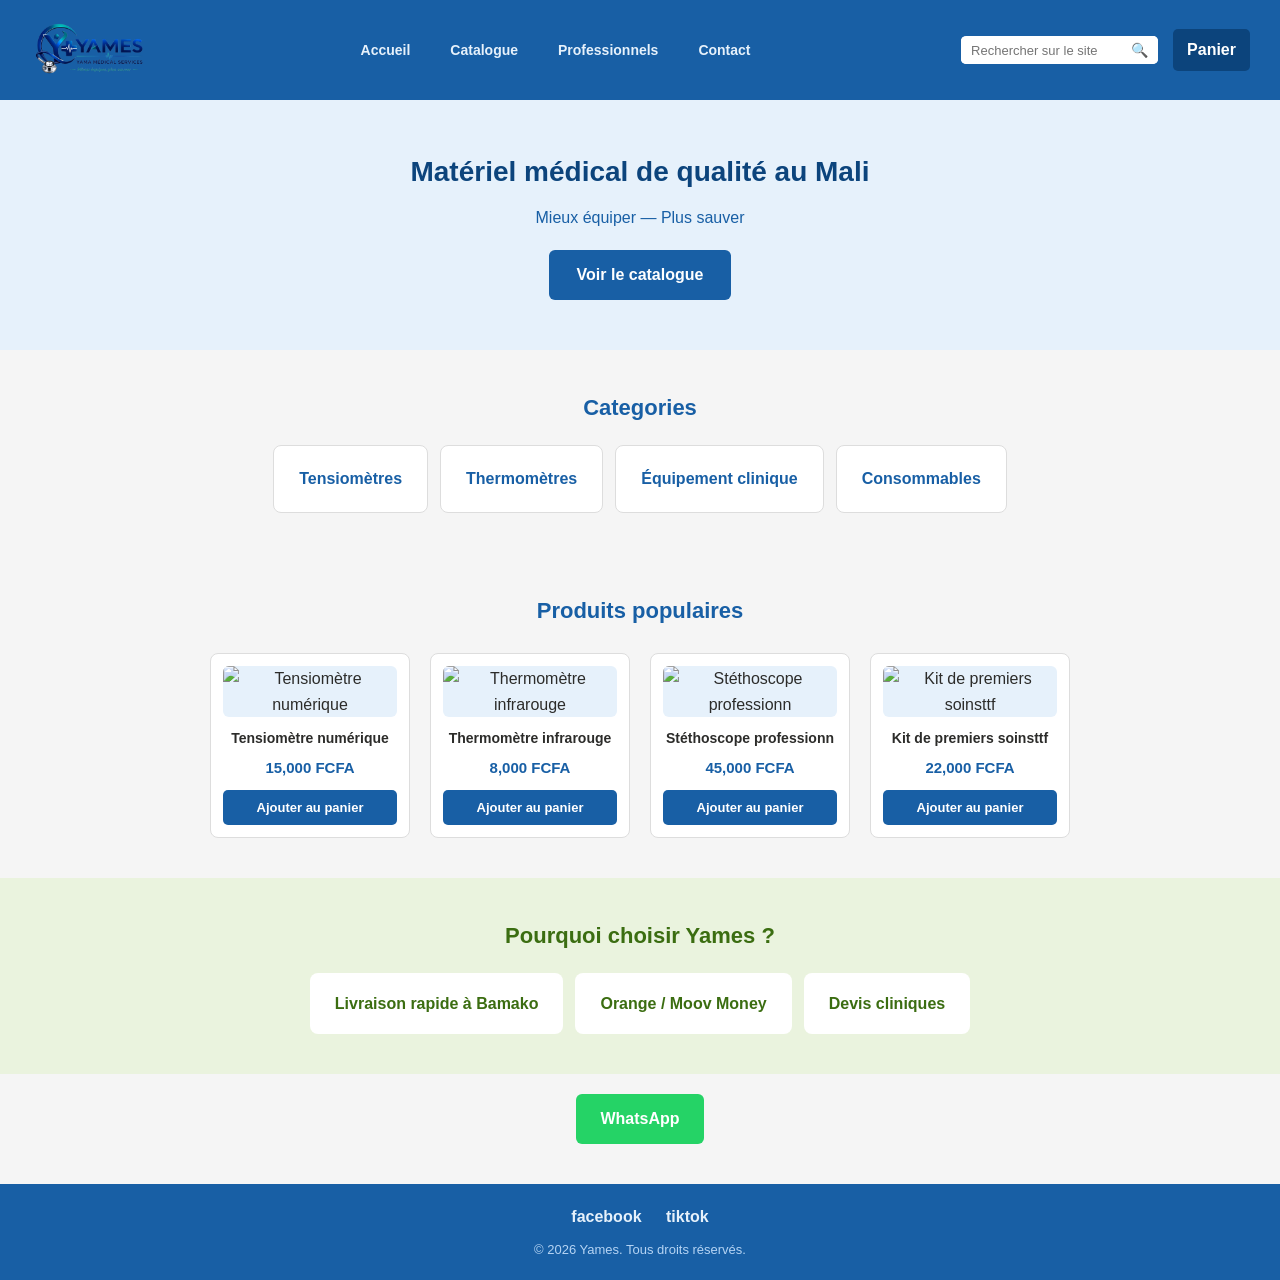
==== index.html @ 0a83c2dd "premiere commit" ====
<!DOCTYPE html>
<html lang="fr">

<head>
    <meta charset="UTF-8">
    <meta name="viewport" content="width=device-width, initial-scale=1.0">
    <link rel="stylesheet" href="yames.css">
    <script src="yames.js" defer></script>
    <title>yame</title>
</head>

<body>
    <nav>
        <div class="nav-left">
            <a href="index.html">
                <img src="logo yames.png" alt="logo de yames">
            </a>
        </div>
        <div class="nav-center">
            <a href="index.html">Accueil</a>
            <a href="catalogue.html">Catalogue</a>
            <a href="professionnels.html">Professionnels</a>
            <a href="contact.html">Contact</a>
        </div>
        <div class="nav-right">
            <form action="/recherche" method="GET">
                <label for="search-input">Rechercher</label>
                <input type="search" id="search-input" name="q" placeholder="Rechercher sur le site...">
                <button type="submit">🔍</button>
            </form>

            <a href="panier.html">Panier</a>
        </div>
    </nav>

    <main>

        <section class="hero">
            <header>
                <h1>Matériel médical de qualité au Mali</h1>
            </header>
            <p>Mieux équiper — Plus sauver</p>
            <div>
                <a href="catalogue.html">Voir le catalogue</a>
            </div>
        </section>

        <section class="categories">
            <h2>Categories</h2>

            <div class="category-list">
                <div class="category-item">Tensiomètres</div>
                <div class="category-item">Thermomètres</div>
                <div class="category-item">Équipement clinique</div>
                <div class="category-item">Consommables</div>
            </div>
        </section>

        <section class="featured-products">
            <h2>Produits populaires</h2>
            <div class="product-grid" id="product-container">

            </div>
        </section>

        <section class="why-us">
            <h2>Pourquoi choisir Yames ?</h2>
            <div class="why-list">
                <div class="why-item">Livraison rapide à Bamako</div>
                <div class="why-item">Orange / Moov Money</div>
                <div class="why-item">Devis cliniques</div>
            </div>
        </section>

        <section class="whatsapp-cta">
            <a href="" class="whatsapp-link">WhatsApp</a>
        </section>

    </main>

    <footer>
        <div class="footer-socials">
            <a href="">facebook</a>
            <a href="">tiktok</a>
        </div>
        <p>&copy; 2026 Yames. Tous droits réservés.</p>
    </footer>

</body>

</html>
---- yames.css ----
/* ===== RESET & BASE ===== */
* {
    margin: 0;
    padding: 0;
    box-sizing: border-box;
}

body {
    font-family: Arial, Helvetica, sans-serif;
    color: #2C2C2A;
    line-height: 1.6;
    background-color: #f5f5f5;
}

a {
    text-decoration: none;
    color: inherit;
}

ul,
li {
    list-style: none;
}

/* ===== PALETTE DE COULEURS (référence) =====
   Bleu principal      : #185FA5
   Bleu clair (fond)   : #E6F1FB
   Bleu foncé (texte)  : #0C447C
   Vert WhatsApp       : #25D366
   Vert clair (fond)   : #EAF3DE
   Vert texte          : #3B6D11
*/

/* ===== NAVIGATION ===== */
nav {
    display: flex;
    align-items: center;
    justify-content: space-between;
    background-color: #185FA5;
    padding: 10px 30px;
    flex-wrap: wrap;
    gap: 10px;
}

.nav-left img {
    height: 80px;
    display: block;
}

.nav-center {
    display: flex;
    gap: 20px;
    flex-wrap: wrap;
}

.nav-center a {
    color: #E6F1FB;
    font-size: 14px;
    font-weight: bold;
    padding: 6px 10px;
    border-radius: 5px;
    transition: background-color 0.2s;
}

.nav-center a:hover {
    background-color: #0C447C;
}

.nav-right {
    display: flex;
    align-items: center;
    gap: 15px;
}

.nav-right form {
    display: flex;
    align-items: center;
    background-color: #ffffff;
    border-radius: 5px;
    overflow: hidden;
}

.nav-right form label {
    display: none;
}

.nav-right input[type="search"] {
    border: none;
    padding: 6px 10px;
    font-size: 13px;
    outline: none;
    width: 160px;
}

.nav-right form button {
    border: none;
    background-color: #ffffff;
    padding: 6px 10px;
    cursor: pointer;
    font-size: 14px;
}

.nav-right>a {
    color: #ffffff;
    font-weight: bold;
    background-color: #0C447C;
    padding: 8px 14px;
    border-radius: 5px;
    transition: background-color 0.2s;
}

.nav-right>a:hover {
    background-color: #042C53;
}

/* ===== HERO ===== */
.hero {
    background-color: #E6F1FB;
    text-align: center;
    padding: 50px 20px;
}

.hero h1 {
    color: #0C447C;
    font-size: 28px;
    margin-bottom: 10px;
}

.hero p {
    color: #185FA5;
    font-size: 16px;
    margin-bottom: 20px;
}

.hero a {
    display: inline-block;
    background-color: #185FA5;
    color: #ffffff;
    padding: 12px 28px;
    border-radius: 6px;
    font-weight: bold;
    transition: background-color 0.2s;
}

.hero a:hover {
    background-color: #0C447C;
}

/* ===== CATEGORIES ===== */
.categories {
    padding: 40px 30px;
    text-align: center;
}

.categories h2 {
    color: #185FA5;
    margin-bottom: 20px;
    font-size: 22px;
}

.category-list {
    display: flex;
    flex-wrap: wrap;
    justify-content: center;
    gap: 12px;
}

.category-item {
    background-color: #ffffff;
    border: 1px solid #ddd;
    border-radius: 8px;
    padding: 20px 25px;
    font-weight: bold;
    color: #185FA5;
    min-width: 140px;
}

/* ===== PRODUITS POPULAIRES ===== */
.featured-products {
    padding: 40px 30px;
    text-align: center;
}

.featured-products h2 {
    color: #185FA5;
    margin-bottom: 25px;
    font-size: 22px;
}

.product-grid {
    display: flex;
    flex-wrap: wrap;
    justify-content: center;
    gap: 20px;
}

.product-card {
    background-color: #ffffff;
    border: 1px solid #ddd;
    border-radius: 8px;
    padding: 12px;
    width: 200px;
    text-align: center;
    transition: transform 0.15s, box-shadow 0.15s;
}

.product-card:hover {
    transform: translateY(-3px);
    box-shadow: 0 4px 10px rgba(0, 0, 0, 0.08);
}

.product-card img {
    width: 100%;
    height: 150px;
    object-fit: cover;
    border-radius: 6px;
    background-color: #E6F1FB;
}

.product-card h3 {
    font-size: 14px;
    margin: 10px 0 6px;
    color: #2C2C2A;
}

.product-card .price {
    color: #185FA5;
    font-weight: bold;
    font-size: 15px;
    margin-bottom: 10px;
}

.btn-add-cart {
    width: 100%;
    background-color: #185FA5;
    color: #ffffff;
    border: none;
    padding: 10px;
    border-radius: 5px;
    font-size: 13px;
    font-weight: bold;
    cursor: pointer;
    transition: background-color 0.2s;
}

.btn-add-cart:hover {
    background-color: #0C447C;
}

/* ===== POURQUOI CHOISIR YAMES ===== */
.why-us {
    background-color: #EAF3DE;
    padding: 40px 30px;
    text-align: center;
}

.why-us h2 {
    color: #3B6D11;
    margin-bottom: 20px;
    font-size: 22px;
}

.why-list {
    display: flex;
    flex-wrap: wrap;
    justify-content: center;
    gap: 12px;
}

.why-item {
    background-color: #ffffff;
    border-radius: 8px;
    padding: 18px 25px;
    color: #3B6D11;
    font-weight: bold;
    min-width: 160px;
}

/* ===== WHATSAPP ===== */
.whatsapp-cta {
    text-align: center;
    padding: 20px;
}

.whatsapp-link {
    display: inline-flex;
    align-items: center;
    gap: 8px;
    background-color: #25D366;
    color: #ffffff;
    padding: 12px 24px;
    border-radius: 6px;
    font-weight: bold;
}

/* ===== FOOTER ===== */
footer {
    background-color: #185FA5;
    color: #ffffff;
    text-align: center;
    padding: 20px;
    margin-top: 20px;
}

.footer-socials a {
    color: #E6F1FB;
    margin: 0 10px;
    font-weight: bold;
}

.footer-socials a:hover {
    text-decoration: underline;
}

footer p {
    margin-top: 10px;
    font-size: 13px;
    color: #B5D4F4;
}

/* ===== RESPONSIVE ===== */
@media (max-width: 768px) {
    nav {
        flex-direction: column;
        align-items: stretch;
    }

    .nav-center {
        justify-content: center;
    }

    .nav-right {
        justify-content: center;
        flex-wrap: wrap;
    }
}

/* Réinitialisation de base */
* {
    margin: 0;
    padding: 0;
    box-sizing: border-box;
}

/* Centrage parfait sur la page */
.bientot-container {
    display: flex;
    justify-content: center;
    align-items: center;
    height: 100vh;
    background-color: #f3f4f6;
    font-family: 'Segoe UI', Tahoma, Geneva, Verdana, sans-serif;
    color: #1f2937;
}

/* Boîte de contenu */
.bientot-content {
    text-align: center;
    background: white;
    padding: 50px 40px;
    border-radius: 12px;
    box-shadow: 0 10px 25px rgba(0, 0, 0, 0.1);
    max-width: 500px;
    width: 90%;
}

/* Titre */
.bientot-content h1 {
    font-size: 2.2rem;
    margin-bottom: 15px;
    color: #2563eb;
}

/* Texte descriptif */
.bientot-content p {
    font-size: 1.1rem;
    line-height: 1.6;
    color: #4b5563;
    margin-bottom: 30px;
    text-align: center;
    text-wrap: balance;
    font-family: "Manrope", sans-serif;


}

/* Animation de chargement */
.spinner {
    width: 40px;
    height: 40px;
    border: 4px solid #e5e7eb;
    border-top: 4px solid #2563eb;
    border-radius: 50%;
    margin: 0 auto;
    animation: spin 1s linear infinite;
}

@keyframes spin {
    0% {
        transform: rotate(0deg);
    }

    100% {
        transform: rotate(360deg);
    }
}

.contact-page {
    padding: 30px 20px;
    font-family: Arial, sans-serif;
    color: #2c2c2a;
}

.contact-header {
    text-align: center;
    margin-bottom: 25px;
}

.contact-header h1 {
    color: #185FA5;
    margin-bottom: 10px;
    font-size: 28px;
}

.contact-header p {
    color: #555;
    max-width: 700px;
    margin: 0 auto;
}

.contact-grid {
    display: grid;
    grid-template-columns: repeat(auto-fit, minmax(320px, 1fr));
    gap: 20px;
    margin-bottom: 20px;
}

.contact-card {
    background: #fff;
    border: 1px solid #ddd;
    border-radius: 12px;
    padding: 20px;
    box-shadow: 0 4px 10px rgba(0, 0, 0, 0.05);
}

.contact-card h2 {
    color: #185FA5;
    font-size: 20px;
    margin-bottom: 15px;
}

.info-list {
    list-style: none;
    padding: 0;
    margin: 0;
}

.info-list li {
    margin-bottom: 10px;
    color: #333;
}

.contact-form {
    display: flex;
    flex-direction: column;
    gap: 10px;
}

.contact-form label {
    font-weight: bold;
    color: #0C447C;
}

.contact-form input,
.contact-form textarea {
    width: 100%;
    border: 1px solid #cfd8e3;
    border-radius: 8px;
    padding: 10px;
    font-size: 14px;
}

.contact-form button {
    background: #185FA5;
    color: #fff;
    border: none;
    border-radius: 8px;
    padding: 12px;
    cursor: pointer;
    font-weight: bold;
}

.contact-form button:hover {
    background: #0C447C;
}
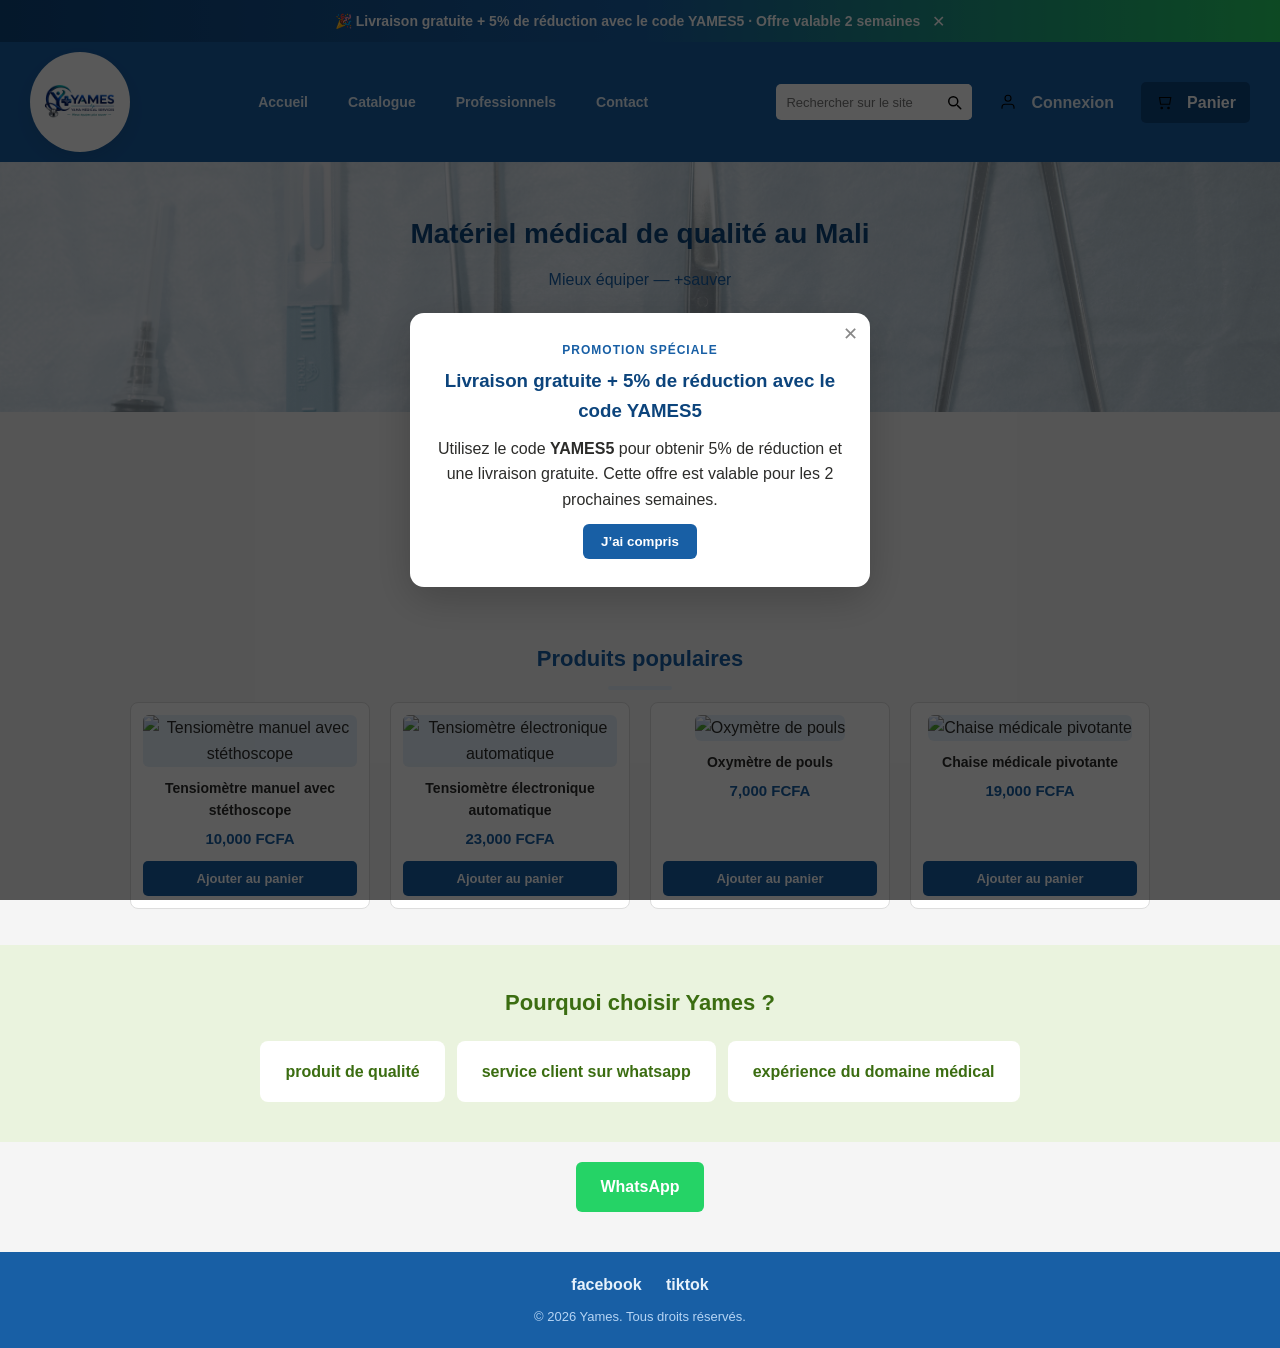
==== commit 1b3f6ff9: "Update site files" ====
--- a/index.html
+++ b/index.html
@@ -29,7 +29,9 @@
                 <button type="submit">🔍</button>
             </form>
 
-            <a href="panier.html">Panier</a>
+            <a href="connexion.html" class="nav-compte-link">Connexion</a>
+
+            <a href="panier.html">Panier <span id="cart-count">0</span></a>
         </div>
     </nav>
 
@@ -39,7 +41,7 @@
             <header>
                 <h1>Matériel médical de qualité au Mali</h1>
             </header>
-            <p>Mieux équiper — Plus sauver</p>
+            <p>Mieux équiper — +sauver</p>
             <div>
                 <a href="catalogue.html">Voir le catalogue</a>
             </div>
@@ -49,9 +51,7 @@
             <h2>Categories</h2>
 
             <div class="category-list">
-                <div class="category-item">Tensiomètres</div>
-                <div class="category-item">Thermomètres</div>
-                <div class="category-item">Équipement clinique</div>
+                <div class="category-item">Équipement medical</div>
                 <div class="category-item">Consommables</div>
             </div>
         </section>
@@ -66,22 +66,23 @@
         <section class="why-us">
             <h2>Pourquoi choisir Yames ?</h2>
             <div class="why-list">
-                <div class="why-item">Livraison rapide à Bamako</div>
-                <div class="why-item">Orange / Moov Money</div>
-                <div class="why-item">Devis cliniques</div>
+                <div class="why-item">produit de qualité</div>
+                <div class="why-item">service client sur whatsapp</div>
+                <div class="why-item">expérience du domaine médical </div>
             </div>
         </section>
 
         <section class="whatsapp-cta">
-            <a href="" class="whatsapp-link">WhatsApp</a>
+            <a href="https://web.whatsapp.com/" class="whatsapp-link" target="_blank"
+                rel="noopener noreferrer">WhatsApp</a>
         </section>
 
     </main>
 
     <footer>
         <div class="footer-socials">
-            <a href="">facebook</a>
-            <a href="">tiktok</a>
+            <a href="https://www.facebook.com/" target="_blank" rel="noopener noreferrer">facebook</a>
+            <a href="https://www.tiktok.com/fr/" target="_blank" rel="noopener noreferrer">tiktok</a>
         </div>
         <p>&copy; 2026 Yames. Tous droits réservés.</p>
     </footer>
--- a/yames.css
+++ b/yames.css
@@ -10,6 +10,93 @@
     color: #2C2C2A;
     line-height: 1.6;
     background-color: #f5f5f5;
+    display: flex;
+    flex-direction: column;
+    min-height: 100vh;
+    padding-top: 0;
+}
+
+#promo-banner {
+    position: sticky;
+    top: 0;
+    z-index: 999;
+    display: flex;
+    align-items: center;
+    justify-content: center;
+    gap: 12px;
+    background: linear-gradient(90deg, #0C447C, #185FA5, #25D366);
+    color: #fff;
+    padding: 10px 16px;
+    text-align: center;
+    font-size: 14px;
+    font-weight: 700;
+}
+
+#promo-banner button {
+    background: transparent;
+    border: none;
+    color: #fff;
+    cursor: pointer;
+    font-size: 16px;
+}
+
+.promo-popup-overlay {
+    position: fixed;
+    inset: 0;
+    background: rgba(0, 0, 0, 0.65);
+    display: flex;
+    align-items: center;
+    justify-content: center;
+    z-index: 1000;
+}
+
+.promo-popup {
+    position: relative;
+    width: min(460px, 92vw);
+    background: #fff;
+    border-radius: 14px;
+    padding: 28px 22px;
+    text-align: center;
+    box-shadow: 0 12px 40px rgba(0, 0, 0, 0.2);
+}
+
+.promo-popup-close {
+    position: absolute;
+    top: 10px;
+    right: 12px;
+    background: none;
+    border: none;
+    font-size: 18px;
+    cursor: pointer;
+    color: #888;
+}
+
+.promo-popup-label {
+    color: #185FA5;
+    font-size: 12px;
+    text-transform: uppercase;
+    letter-spacing: 1px;
+    font-weight: 700;
+}
+
+.promo-popup h3 {
+    color: #0C447C;
+    margin: 6px 0 10px;
+}
+
+.promo-popup-btn {
+    background: #185FA5;
+    color: #fff;
+    border: none;
+    padding: 10px 18px;
+    border-radius: 6px;
+    font-weight: 700;
+    cursor: pointer;
+    margin-top: 12px;
+}
+
+main {
+    flex: 1 0 auto;
 }
 
 a {
@@ -43,8 +130,15 @@
 }
 
 .nav-left img {
-    height: 80px;
+    width: 100px;
+    height: 100px;
     display: block;
+    background-color: #ffffff;
+    padding: 10px;
+    border-radius: 50%;
+    box-shadow: 0 8px 20px rgba(8, 30, 60, 0.12);
+    border: 1px solid rgba(255, 255, 255, 0.6);
+    object-fit: contain;
 }
 
 .nav-center {
@@ -95,9 +189,18 @@
 .nav-right form button {
     border: none;
     background-color: #ffffff;
-    padding: 6px 10px;
-    cursor: pointer;
-    font-size: 14px;
+    padding: 0;
+    cursor: pointer;
+    width: 36px;
+    height: 36px;
+    font-size: 0;
+    display: inline-flex;
+    align-items: center;
+    justify-content: center;
+    background-image: url("data:image/svg+xml;utf8,<svg xmlns='http://www.w3.org/2000/svg' viewBox='0 0 24 24' fill='none' stroke='currentColor' stroke-width='2' stroke-linecap='round' stroke-linejoin='round'><circle cx='11' cy='11' r='6'></circle><line x1='21' y1='21' x2='16.65' y2='16.65'></line></svg>");
+    background-repeat: no-repeat;
+    background-position: center;
+    background-size: 18px 18px;
 }
 
 .nav-right>a {
@@ -113,9 +216,51 @@
     background-color: #042C53;
 }
 
+/* Icon SVG (monochrome) for panier & connexion links */
+.nav-right a[href="panier.html"]::before,
+.nav-right a[href="connexion.html"]::before {
+    content: "";
+    display: inline-block;
+    width: 18px;
+    height: 18px;
+    margin-right: 8px;
+    vertical-align: middle;
+    background-size: contain;
+    background-repeat: no-repeat;
+    background-position: center;
+    color: #ffffff;
+    /* SVG uses currentColor for stroke */
+}
+
+.nav-right a[href="panier.html"]::before {
+    background-image: url("data:image/svg+xml;utf8,<svg xmlns='http://www.w3.org/2000/svg' viewBox='0 0 24 24' fill='none' stroke='currentColor' stroke-width='1.5'><path d='M6 6h15l-1.5 9h-12z'/><circle cx='9' cy='20' r='1'/><circle cx='18' cy='20' r='1'/></svg>");
+}
+
+.nav-right a[href="connexion.html"]::before {
+    background-image: url("data:image/svg+xml;utf8,<svg xmlns='http://www.w3.org/2000/svg' viewBox='0 0 24 24' fill='none' stroke='currentColor' stroke-width='1.5'><path d='M20 21v-2a4 4 0 0 0-4-4H8a4 4 0 0 0-4 4v2'/><circle cx='12' cy='7' r='4'/></svg>");
+}
+
+.nav-right a[href="panier.html"],
+.nav-right a[href="connexion.html"] {
+    display: inline-flex;
+    align-items: center;
+    gap: 6px;
+}
+
+/* small polish: ensure cart count remains readable */
+#cart-count {
+    background: rgba(255, 255, 255, 0.12);
+    padding: 2px 6px;
+    border-radius: 12px;
+    margin-left: 6px;
+    font-weight: 700;
+}
+
 /* ===== HERO ===== */
 .hero {
-    background-color: #E6F1FB;
+    background:
+        linear-gradient(rgba(230, 241, 251, 0.50), rgba(230, 241, 251, 0.55)),
+        url("pexels-pavel-danilyuk-7108110.jpg") center/cover no-repeat;
     text-align: center;
     padding: 50px 20px;
 }
@@ -153,44 +298,66 @@
 }
 
 .categories h2 {
-    color: #185FA5;
-    margin-bottom: 20px;
     font-size: 22px;
+    color: #185FA5;
+    font-weight: 700;
+    margin-bottom: 12px;
+}
+
+.categories h2,
+.featured-products h2 {
+    text-align: center;
+}
+
+.categories h2::after,
+.featured-products h2::after {
+    content: "";
+    display: block;
+    width: 64px;
+    height: 4px;
+    background: #E6F1FB;
+    margin: 10px auto 0;
+    border-radius: 4px;
 }
 
 .category-list {
+    display: flex;
+    gap: 12px;
+    justify-content: center;
+    flex-wrap: wrap;
+    margin-top: 16px;
+}
+
+.category-item {
+    background-color: #ffffff;
+    border: 1px solid #e6edf6;
+    padding: 10px 16px;
+    border-radius: 10px;
+    box-shadow: 0 6px 18px rgba(8, 30, 60, 0.04);
+    color: #185FA5;
+    font-weight: 600;
+    cursor: pointer;
+    transition: transform 180ms cubic-bezier(.2, .9, .2, 1), box-shadow 180ms cubic-bezier(.2, .9, .2, 1);
+}
+
+.category-item:hover {
+    transform: translateY(-3px);
+    box-shadow: 0 10px 20px rgba(8, 30, 60, 0.06);
+}
+
+/* Heading for featured products on homepage */
+.featured-products h2 {
+    font-size: 22px;
+    color: #185FA5;
+    font-weight: 700;
+    margin-bottom: 12px;
+}
+
+.product-grid {
     display: flex;
     flex-wrap: wrap;
     justify-content: center;
-    gap: 12px;
-}
-
-.category-item {
-    background-color: #ffffff;
-    border: 1px solid #ddd;
-    border-radius: 8px;
-    padding: 20px 25px;
-    font-weight: bold;
-    color: #185FA5;
-    min-width: 140px;
-}
-
-/* ===== PRODUITS POPULAIRES ===== */
-.featured-products {
-    padding: 40px 30px;
-    text-align: center;
-}
-
-.featured-products h2 {
-    color: #185FA5;
-    margin-bottom: 25px;
-    font-size: 22px;
-}
-
-.product-grid {
-    display: flex;
-    flex-wrap: wrap;
-    justify-content: center;
+    align-items: stretch;
     gap: 20px;
 }
 
@@ -201,12 +368,14 @@
     padding: 12px;
     width: 200px;
     text-align: center;
-    transition: transform 0.15s, box-shadow 0.15s;
+    transition: transform 200ms cubic-bezier(.2, .9, .2, 1), box-shadow 200ms cubic-bezier(.2, .9, .2, 1);
+    display: flex;
+    flex-direction: column;
 }
 
 .product-card:hover {
-    transform: translateY(-3px);
-    box-shadow: 0 4px 10px rgba(0, 0, 0, 0.08);
+    transform: translateY(-2px);
+    box-shadow: 0 6px 18px rgba(0, 0, 0, 0.06);
 }
 
 .product-card img {
@@ -221,6 +390,10 @@
     font-size: 14px;
     margin: 10px 0 6px;
     color: #2C2C2A;
+    flex-grow: 1;
+    display: flex;
+    align-items: center;
+    justify-content: center;
 }
 
 .product-card .price {
@@ -240,11 +413,12 @@
     font-size: 13px;
     font-weight: bold;
     cursor: pointer;
-    transition: background-color 0.2s;
+    transition: background-color 180ms ease, transform 160ms ease;
 }
 
 .btn-add-cart:hover {
     background-color: #0C447C;
+    transform: translateY(-2px);
 }
 
 /* ===== POURQUOI CHOISIR YAMES ===== */
@@ -293,6 +467,22 @@
     font-weight: bold;
 }
 
+.whatsapp-link:hover {
+    transform: translateY(-2px);
+    box-shadow: 0 8px 20px rgba(37, 211, 102, 0.12);
+    background-color: #1fbf4a;
+}
+
+.whatsapp-link:active {
+    transform: translateY(-1px) scale(0.995);
+}
+
+.whatsapp-link .wh-icon {
+    display: inline-block;
+    width: 20px;
+    height: 20px;
+}
+
 /* ===== FOOTER ===== */
 footer {
     background-color: #185FA5;
@@ -333,7 +523,404 @@
         justify-content: center;
         flex-wrap: wrap;
     }
-}
+
+    .catalogue-layout {
+        flex-direction: column;
+    }
+
+    .filters {
+        width: 100%;
+        position: static;
+        top: auto;
+    }
+}
+
+/* Respect user's reduced motion preference */
+@media (prefers-reduced-motion: reduce) {
+    * {
+        transition: none !important;
+        animation: none !important;
+    }
+}
+
+/* ===== PAGE CATALOGUE ===== */
+.catalogue-page {
+    padding: 30px;
+    /* leave space at bottom so sticky sidebar doesn't overlap the footer */
+    padding-bottom: 160px;
+}
+
+.catalogue-page h1 {
+    color: #185FA5;
+    margin-bottom: 20px;
+    text-align: center;
+    font-size: 24px;
+}
+
+.catalogue-layout {
+    display: grid;
+    /* larger sidebar to match product area and give room for filters */
+    grid-template-columns: 360px 1fr;
+    gap: 32px;
+    align-items: start;
+}
+
+.catalogue-layout .product-grid {
+    display: grid;
+    /* colonnes fixes pour éviter que le produit unique s'étire */
+    grid-template-columns: repeat(auto-fill, 240px);
+    gap: 25px;
+    width: 100%;
+    justify-content: center;
+    /* centre la grille lorsque moins de colonnes */
+    justify-items: center;
+    /* centre le contenu des cellules */
+    align-items: stretch;
+    padding-inline: 12px;
+    /* espace entre la grille et le bord de la colonne */
+    box-sizing: border-box;
+}
+
+.catalogue-layout .product-card {
+    background-color: #ffffff;
+    border: 1px solid #ddd;
+    border-radius: 8px;
+    padding: 16px;
+    width: 240px;
+    /* largeur fixe */
+    max-width: 240px;
+    box-sizing: border-box;
+    text-align: center;
+    transition: transform 0.15s, box-shadow 0.15s;
+    display: flex;
+    flex-direction: column;
+}
+
+.catalogue-layout .product-card img {
+    width: 100%;
+    height: 220px;
+    object-fit: cover;
+    border-radius: 6px;
+    background-color: #E6F1FB;
+}
+
+.catalogue-layout .product-card h3 {
+    font-size: 16px;
+    margin: 12px 0 8px;
+    color: #2C2C2A;
+    flex-grow: 1;
+    display: flex;
+    align-items: center;
+    justify-content: center;
+}
+
+.catalogue-layout .product-card .price {
+    color: #185FA5;
+    font-weight: bold;
+    font-size: 16px;
+    margin-bottom: 12px;
+}
+
+.catalogue-layout .product-card:hover {
+    transform: translateY(-3px);
+    box-shadow: 0 4px 10px rgba(0, 0, 0, 0.08);
+}
+
+.catalogue-layout .btn-add-cart {
+    width: 100%;
+    background-color: #185FA5;
+    color: #ffffff;
+    border: none;
+    padding: 10px;
+    border-radius: 5px;
+    font-size: 13px;
+    font-weight: bold;
+    cursor: pointer;
+    transition: background-color 0.2s;
+    margin-top: auto;
+}
+
+.catalogue-layout .btn-add-cart:hover {
+    background-color: #0C447C;
+}
+
+.catalogue-layout .pagination {
+    grid-column: 2;
+    justify-self: center;
+    margin-top: 25px;
+}
+
+/* --- Sidebar filtres --- */
+.filters {
+    background-color: #ffffff;
+    border: 1px solid #ddd;
+    border-radius: 8px;
+    padding: 22px;
+    width: 360px;
+    flex-shrink: 0;
+    /* keep filters visible while scrolling */
+    position: sticky;
+    top: 96px;
+    align-self: start;
+    transition: box-shadow 200ms cubic-bezier(.2, .9, .2, 1), transform 200ms cubic-bezier(.2, .9, .2, 1);
+    /* small gap from page bottom/footer when scrolled to end */
+    margin-bottom: 24px;
+}
+
+.filters h2 {
+    color: #185FA5;
+    font-size: 18px;
+    margin-bottom: 15px;
+}
+
+.filter-group {
+    margin-bottom: 20px;
+}
+
+.filter-group h3 {
+    font-size: 14px;
+    color: #0C447C;
+    margin-bottom: 8px;
+}
+
+.filter-group label {
+    display: block;
+    font-size: 13px;
+    margin-bottom: 6px;
+    cursor: pointer;
+}
+
+.filter-boxes {
+    display: flex;
+    flex-wrap: wrap;
+    gap: 8px;
+}
+
+.filter-box {
+    display: inline-flex;
+    align-items: center;
+    justify-content: center;
+    min-width: 120px;
+    padding: 10px 12px;
+    border: 1px solid #c7d9b7;
+    border-radius: 8px;
+    background: #f7fbf1;
+    color: #3B6D11;
+    cursor: pointer;
+    transition: all 0.2s ease;
+}
+
+.filter-box input {
+    display: none;
+}
+
+.filter-box:has(input:checked) {
+    background: #d9ecbf;
+    border-color: #6ea53a;
+}
+
+.filter-product-boxes {
+    display: flex;
+    gap: 8px;
+}
+
+.filter-box-btn {
+    border: 1px solid #c7d9b7;
+    background: #f7fbf1;
+    color: #3B6D11;
+    padding: 10px 12px;
+    border-radius: 8px;
+    cursor: pointer;
+    transition: all 0.2s ease;
+}
+
+.filter-box-btn.active {
+    background: #d9ecbf;
+    border-color: #6ea53a;
+}
+
+.filter-group input[type="number"] {
+    width: 70px;
+    padding: 4px 6px;
+    border: 1px solid #ccc;
+    border-radius: 4px;
+    font-size: 13px;
+    -moz-appearance: textfield;
+}
+
+.filter-group input[type="number"]::-webkit-outer-spin-button,
+.filter-group input[type="number"]::-webkit-inner-spin-button {
+    -webkit-appearance: none;
+    margin: 0;
+}
+
+.filter-group select {
+    width: 100%;
+    padding: 6px;
+    border: 1px solid #ccc;
+    border-radius: 4px;
+    font-size: 13px;
+}
+
+.btn-reset {
+    width: 100%;
+    background-color: #EAF3DE;
+    color: #3B6D11;
+    border: 1px solid #3B6D11;
+    padding: 8px;
+    border-radius: 5px;
+    font-weight: bold;
+    cursor: pointer;
+    transition: background-color 0.2s;
+}
+
+.btn-reset:hover {
+    background-color: #3B6D11;
+    color: #ffffff;
+}
+
+/* --- Grille produits dans le catalogue (définie plus haut) --- */
+
+.catalogue-layout .product-card {
+    background-color: #ffffff;
+    border: 1px solid #ddd;
+    border-radius: 8px;
+    padding: 16px;
+    width: 240px;
+    /* largeur fixe */
+    max-width: 240px;
+    box-sizing: border-box;
+    text-align: center;
+    transition: transform 0.15s, box-shadow 0.15s;
+    display: flex;
+    flex-direction: column;
+}
+
+.catalogue-layout .product-card .price {
+    color: #185FA5;
+    font-weight: bold;
+    font-size: 16px;
+    margin-bottom: 12px;
+}
+
+/* Pagination fix: always under the catalogue grid */
+.catalogue-layout .pagination {
+    grid-column: 2;
+    justify-self: center;
+    margin-top: 25px;
+}
+
+/* removed duplicate override that forced stretching */
+
+.catalogue-layout .product-card:hover {
+    transform: translateY(-3px);
+    box-shadow: 0 4px 10px rgba(0, 0, 0, 0.08);
+}
+
+.catalogue-layout .btn-add-cart {
+    width: 100%;
+    background-color: #185FA5;
+    color: #ffffff;
+    border: none;
+    padding: 10px;
+    border-radius: 5px;
+    font-size: 13px;
+    font-weight: bold;
+    cursor: pointer;
+    transition: background-color 0.2s;
+    margin-top: auto;
+}
+
+.catalogue-layout .btn-add-cart:hover {
+    background-color: #0C447C;
+}
+
+/* --- Grille produits sur l'accueil --- */
+.featured-products .product-grid {
+    display: flex;
+    flex-wrap: wrap;
+    justify-content: center;
+    align-items: stretch;
+    gap: 20px;
+}
+
+.featured-products {
+    padding: 36px 28px;
+}
+
+.featured-products p {
+    max-width: 920px;
+    margin: 0 auto 18px;
+    color: #4b5563;
+    font-size: 15px;
+    line-height: 1.6;
+    text-align: center;
+}
+
+.featured-products .product-card {
+    background-color: #ffffff;
+    border: 1px solid #ddd;
+    border-radius: 8px;
+    padding: 12px;
+    width: 240px;
+    text-align: center;
+    transition: transform 0.15s, box-shadow 0.15s;
+    display: flex;
+    flex-direction: column;
+}
+
+.featured-products .product-card img {
+    width: 100%;
+    height: 150px;
+    object-fit: cover;
+    border-radius: 6px;
+    background-color: #E6F1FB;
+}
+
+.featured-products .product-card h3 {
+    font-size: 14px;
+    margin: 10px 0 6px;
+    color: #2C2C2A;
+    flex-grow: 1;
+    display: flex;
+    align-items: center;
+    justify-content: center;
+}
+
+.featured-products .product-card .price {
+    color: #185FA5;
+    font-weight: bold;
+    font-size: 15px;
+    margin-bottom: 10px;
+}
+
+.featured-products .btn-add-cart {
+    width: 100%;
+    background-color: #185FA5;
+    color: #ffffff;
+    border: none;
+    padding: 10px;
+    border-radius: 5px;
+    font-size: 13px;
+    font-weight: bold;
+    cursor: pointer;
+    transition: background-color 0.2s;
+    margin-top: auto;
+}
+
+.featured-products .btn-add-cart:hover {
+    background-color: #0C447C;
+}
+
+.no-result {
+    text-align: center;
+    color: #888;
+    font-size: 15px;
+    width: 100%;
+    padding: 40px 0;
+}
+
+/* Le style générique des blocs produit est défini dans .featured-products et .catalogue-layout */
 
 /* Réinitialisation de base */
 * {
@@ -342,12 +929,180 @@
     box-sizing: border-box;
 }
 
+/* ===== IMPROVEMENTS: Responsive across pages ===== */
+/* Header / nav tweaks */
+@media (max-width: 992px) {
+    nav {
+        padding: 8px 12px;
+    }
+
+    .nav-center {
+        gap: 8px;
+    }
+
+    .nav-right {
+        gap: 8px;
+    }
+
+    .nav-center a,
+    .nav-right a {
+        padding: 6px 8px;
+    }
+}
+
+/* Catalogue and product grids */
+@media (max-width: 1200px) {
+    .catalogue-layout {
+        grid-template-columns: 220px 1fr;
+    }
+
+    .catalogue-layout .product-grid {
+        grid-template-columns: repeat(auto-fill, minmax(200px, 1fr));
+    }
+}
+
+@media (max-width: 992px) {
+
+    /* stack filters on top on medium screens */
+    .catalogue-layout {
+        grid-template-columns: 1fr;
+    }
+
+    .filters {
+        width: 100%;
+        order: -1;
+    }
+
+    .catalogue-layout .product-grid {
+        grid-template-columns: repeat(auto-fill, minmax(200px, 1fr));
+        padding-inline: 8px;
+    }
+
+    .catalogue-layout .pagination {
+        grid-column: 1;
+    }
+}
+
+@media (max-width: 768px) {
+    .featured-products .product-card {
+        width: 48%;
+    }
+
+    .featured-products .product-card img {
+        height: 140px;
+    }
+
+    .catalogue-layout .product-card img {
+        height: 180px;
+    }
+
+    .filters {
+        padding: 16px;
+    }
+}
+
+@media (max-width: 480px) {
+    .featured-products .product-card {
+        width: 100%;
+    }
+
+    .catalogue-layout .product-grid {
+        grid-template-columns: 1fr;
+        gap: 18px;
+        padding-inline: 10px;
+    }
+
+    .catalogue-layout .product-card {
+        width: 100%;
+        max-width: 100%;
+    }
+
+    .catalogue-layout .product-card img {
+        height: 160px;
+    }
+
+    form input[type="search"],
+    form input[type="text"],
+    form input[type="number"],
+    select {
+        width: 100%;
+    }
+
+    nav {
+        gap: 8px;
+    }
+
+    /* panier mobile: empêche l'étirement et remet prix à droite */
+    .panier-item {
+        flex-direction: column;
+        align-items: flex-start;
+    }
+
+    .panier-qty {
+        order: 2;
+        margin-top: 8px;
+    }
+
+    .panier-item-total {
+        order: 3;
+        align-self: flex-end;
+        margin-top: 8px;
+        min-width: auto;
+        text-align: right;
+    }
+
+    .btn-remove {
+        order: 4;
+        align-self: flex-end;
+        margin-top: 6px;
+    }
+
+    /* Professionnels: réduction padding pour éviter superposition */
+    .bientot-container {
+        padding: 30px 12px;
+    }
+
+    .bientot-content {
+        padding: 18px 14px;
+    }
+
+    /* Nav adjustments small screens */
+    .nav-left img {
+        width: 64px;
+        height: 64px;
+        padding: 8px;
+    }
+
+    .nav-center a {
+        padding: 6px 6px;
+        font-size: 13px;
+    }
+
+    .nav-right input[type="search"] {
+        width: 100px;
+    }
+}
+
+/* Small polish: ensure images scale and don't overflow */
+img {
+    max-width: 100%;
+    height: auto;
+}
+
+/* Make sure product links and buttons are tappable */
+.product-link,
+.btn-add-cart {
+    -webkit-tap-highlight-color: rgba(0, 0, 0, 0.05);
+}
+
+/* End responsive improvements */
+
 /* Centrage parfait sur la page */
 .bientot-container {
     display: flex;
     justify-content: center;
     align-items: center;
-    height: 100vh;
+    padding: 60px 20px;
     background-color: #f3f4f6;
     font-family: 'Segoe UI', Tahoma, Geneva, Verdana, sans-serif;
     color: #1f2937;
@@ -357,11 +1112,11 @@
 .bientot-content {
     text-align: center;
     background: white;
-    padding: 50px 40px;
+    padding: 60px 28px;
     border-radius: 12px;
     box-shadow: 0 10px 25px rgba(0, 0, 0, 0.1);
-    max-width: 500px;
-    width: 90%;
+    max-width: 600px;
+    width: 100%;
 }
 
 /* Titre */
@@ -492,4 +1247,893 @@
 
 .contact-form button:hover {
     background: #0C447C;
+}
+
+/* ===== PAGE PANIER ===== */
+.panier-page {
+    padding: 30px;
+    max-width: 800px;
+    margin: 0 auto;
+}
+
+.panier-page h1 {
+    color: #185FA5;
+    margin-bottom: 20px;
+    text-align: center;
+    font-size: 24px;
+}
+
+#panier-container {
+    display: flex;
+    flex-direction: column;
+    gap: 12px;
+    margin-bottom: 20px;
+}
+
+.panier-item {
+    display: flex;
+    align-items: center;
+    gap: 15px;
+    background-color: #ffffff;
+    border: 1px solid #ddd;
+    border-radius: 8px;
+    padding: 12px;
+}
+
+.panier-item img {
+    width: 70px;
+    height: 70px;
+    object-fit: cover;
+    border-radius: 6px;
+    background-color: #E6F1FB;
+    flex-shrink: 0;
+}
+
+.panier-item-info {
+    flex: 1;
+}
+
+.panier-item-info h3 {
+    font-size: 15px;
+    margin-bottom: 4px;
+    color: #2C2C2A;
+}
+
+.panier-item-info .price-unit {
+    font-size: 13px;
+    color: #888;
+}
+
+.panier-qty {
+    display: flex;
+    align-items: center;
+    gap: 8px;
+}
+
+.panier-qty button {
+    background-color: #E6F1FB;
+    color: #185FA5;
+    border: none;
+    width: 28px;
+    height: 28px;
+    border-radius: 5px;
+    font-size: 16px;
+    font-weight: bold;
+    cursor: pointer;
+}
+
+.panier-qty button:hover {
+    background-color: #185FA5;
+    color: #ffffff;
+}
+
+.panier-qty span {
+    min-width: 24px;
+    text-align: center;
+    font-weight: bold;
+}
+
+.panier-item-total {
+    font-weight: bold;
+    color: #185FA5;
+    min-width: 90px;
+    text-align: right;
+}
+
+.btn-remove {
+    background: none;
+    border: none;
+    color: #c0392b;
+    font-size: 18px;
+    cursor: pointer;
+    padding: 0 5px;
+}
+
+.btn-remove:hover {
+    color: #922b21;
+}
+
+.panier-total {
+    display: flex;
+    justify-content: space-between;
+    align-items: center;
+    background-color: #E6F1FB;
+    padding: 15px 20px;
+    border-radius: 8px;
+    margin-bottom: 16px;
+}
+
+.total-label {
+    font-size: 16px;
+    font-weight: bold;
+    color: #0C447C;
+}
+
+.total-amount {
+    font-size: 20px;
+    font-weight: bold;
+    color: #185FA5;
+}
+
+.coupon-section {
+    background: #fff;
+    border: 1px solid #d7e6f9;
+    border-radius: 8px;
+    padding: 14px;
+    margin-bottom: 14px;
+}
+
+.coupon-section label {
+    display: block;
+    font-size: 13px;
+    font-weight: bold;
+    color: #0C447C;
+    margin-bottom: 8px;
+}
+
+.coupon-row {
+    display: flex;
+    gap: 10px;
+}
+
+.coupon-row input {
+    flex: 1;
+    padding: 10px;
+    border: 1px solid #cddbf5;
+    border-radius: 6px;
+    outline: none;
+}
+
+.coupon-row button {
+    background: #25D366;
+    color: #fff;
+    border: none;
+    border-radius: 6px;
+    padding: 0 16px;
+    font-weight: 700;
+    cursor: pointer;
+}
+
+.coupon-message {
+    margin-top: 8px;
+    font-size: 13px;
+    color: #185FA5;
+}
+
+.coupon-message.success {
+    color: #1f7a1f;
+}
+
+.coupon-message.error {
+    color: #c0392b;
+}
+
+.panier-summary {
+    background: #f9fbff;
+    border: 1px dashed #b7cde9;
+    border-radius: 8px;
+    padding: 12px 14px;
+    margin-bottom: 18px;
+}
+
+.panier-summary div {
+    display: flex;
+    align-items: center;
+    justify-content: space-between;
+    font-size: 14px;
+    color: #2C2C2A;
+}
+
+.panier-summary strong {
+    color: #185FA5;
+}
+
+.panier-actions {
+    display: flex;
+    justify-content: space-between;
+    gap: 15px;
+    flex-wrap: wrap;
+}
+
+.btn-continue {
+    background-color: #ffffff;
+    color: #185FA5;
+    border: 1px solid #185FA5;
+    padding: 12px 24px;
+    border-radius: 6px;
+    font-weight: bold;
+    transition: background-color 0.2s;
+}
+
+.btn-continue:hover {
+    background-color: #E6F1FB;
+}
+
+.btn-whatsapp {
+    background-color: #25D366;
+    color: #ffffff;
+    padding: 12px 24px;
+    border-radius: 6px;
+    font-weight: bold;
+    transition: background-color 0.2s;
+}
+
+.btn-whatsapp:hover {
+    background-color: #1da851;
+}
+
+.panier-vide {
+    text-align: center;
+    color: #888;
+    padding: 40px 0;
+    font-size: 15px;
+}
+
+/* Badge nombre d'articles dans la nav */
+.nav-right #cart-count {
+    background-color: #25D366;
+    color: #ffffff;
+    border-radius: 50%;
+    padding: 2px 7px;
+    font-size: 12px;
+    font-weight: bold;
+    margin-left: 4px;
+}
+
+/* ===== BOUTON PAIEMENT ===== */
+.btn-paiement {
+    background-color: #185FA5;
+    color: #ffffff;
+    border: none;
+    padding: 12px 24px;
+    border-radius: 6px;
+    font-weight: bold;
+    font-size: 14px;
+    cursor: pointer;
+    transition: background-color 0.2s;
+}
+
+.btn-paiement:hover {
+    background-color: #0C447C;
+}
+
+/* ===== MODAL PAIEMENT ===== */
+.modal-overlay {
+    display: none;
+    position: fixed;
+    top: 0;
+    left: 0;
+    width: 100%;
+    height: 100%;
+    background-color: rgba(0, 0, 0, 0.5);
+    align-items: center;
+    justify-content: center;
+    z-index: 1000;
+}
+
+.modal-overlay.active {
+    display: flex;
+}
+
+.modal-box {
+    background-color: #ffffff;
+    border-radius: 10px;
+    padding: 25px;
+    width: 90%;
+    max-width: 420px;
+    position: relative;
+    max-height: 85vh;
+    overflow-y: auto;
+}
+
+.modal-close {
+    position: absolute;
+    top: 12px;
+    right: 12px;
+    background: none;
+    border: none;
+    font-size: 18px;
+    cursor: pointer;
+    color: #888;
+}
+
+.modal-close:hover {
+    color: #2C2C2A;
+}
+
+.modal-box h2 {
+    color: #185FA5;
+    font-size: 18px;
+    margin-bottom: 18px;
+    text-align: center;
+}
+
+.payment-options {
+    display: flex;
+    flex-direction: column;
+    gap: 10px;
+}
+
+.payment-option {
+    display: flex;
+    align-items: center;
+    gap: 12px;
+    background-color: #f5f5f5;
+    border: 1px solid #ddd;
+    border-radius: 8px;
+    padding: 14px;
+    font-size: 14px;
+    font-weight: bold;
+    color: #2C2C2A;
+    cursor: pointer;
+    transition: background-color 0.2s, border-color 0.2s;
+    text-align: left;
+}
+
+.payment-option:hover {
+    background-color: #E6F1FB;
+    border-color: #185FA5;
+}
+
+.payment-option.selected {
+    background-color: #E6F1FB;
+    border-color: #185FA5;
+}
+
+.payment-icon {
+    font-size: 20px;
+}
+
+.payment-details {
+    margin-top: 15px;
+    padding: 15px;
+    background-color: #f5f5f5;
+    border-radius: 8px;
+    font-size: 13px;
+    color: #2C2C2A;
+    display: none;
+    line-height: 1.6;
+}
+
+.payment-details.active {
+    display: block;
+}
+
+.payment-details strong {
+    color: #185FA5;
+}
+
+.payment-details .btn-confirmer {
+    margin-top: 12px;
+    width: 100%;
+    background-color: #25D366;
+    color: #ffffff;
+    border: none;
+    padding: 12px;
+    border-radius: 6px;
+    font-weight: bold;
+    cursor: pointer;
+    font-size: 14px;
+}
+
+.payment-details .btn-confirmer:hover {
+    background-color: #1da851;
+}
+
+/* ===== ANIMATION BOUTON "AJOUTER AU PANIER" ===== */
+.btn-add-cart.added {
+    background-color: #25D366;
+}
+
+@keyframes pop-cart {
+    0% {
+        transform: scale(1);
+    }
+
+    50% {
+        transform: scale(1.3);
+    }
+
+    100% {
+        transform: scale(1);
+    }
+}
+
+#cart-count.bump {
+    animation: pop-cart 0.3s ease;
+}
+
+/* ===== RECHERCHE LIVE ===== */
+.nav-right form {
+    position: relative;
+}
+
+.search-results {
+    display: none;
+    position: absolute;
+    top: 100%;
+    left: 0;
+    right: 0;
+    background-color: #ffffff;
+    border: 1px solid #ddd;
+    border-radius: 0 0 8px 8px;
+    max-height: 320px;
+    overflow-y: auto;
+    z-index: 1000;
+    box-shadow: 0 6px 12px rgba(0, 0, 0, 0.1);
+}
+
+.search-results.active {
+    display: block;
+}
+
+.search-result-item {
+    display: flex;
+    align-items: center;
+    gap: 10px;
+    padding: 8px 12px;
+    cursor: pointer;
+    transition: background-color 0.15s;
+    text-decoration: none;
+    color: #2C2C2A;
+}
+
+.search-result-item:hover {
+    background-color: #E6F1FB;
+}
+
+.search-result-item img {
+    width: 36px;
+    height: 36px;
+    object-fit: cover;
+    border-radius: 4px;
+    background-color: #E6F1FB;
+    flex-shrink: 0;
+}
+
+.search-result-info {
+    flex: 1;
+    min-width: 0;
+}
+
+.search-result-info .nom {
+    font-size: 13px;
+    font-weight: bold;
+    white-space: nowrap;
+    overflow: hidden;
+    text-overflow: ellipsis;
+}
+
+.search-result-info .prix {
+    font-size: 12px;
+    color: #185FA5;
+}
+
+.search-no-result {
+    padding: 12px;
+    text-align: center;
+    color: #888;
+    font-size: 13px;
+}
+
+/* ===== PAGE PRODUIT (détail) ===== */
+.produit-page {
+    padding: 30px;
+    max-width: 1000px;
+    margin: 0 auto;
+}
+
+.produit-detail {
+    display: flex;
+    gap: 30px;
+    flex-wrap: wrap;
+    background-color: #ffffff;
+    border: 1px solid #ddd;
+    border-radius: 10px;
+    padding: 25px;
+}
+
+.produit-detail-image {
+    flex: 1;
+    min-width: 250px;
+}
+
+.produit-detail-image img {
+    width: 100%;
+    height: auto;
+    border-radius: 8px;
+    background-color: #E6F1FB;
+    object-fit: cover;
+}
+
+.produit-detail-info {
+    flex: 1;
+    min-width: 250px;
+    display: flex;
+    flex-direction: column;
+}
+
+.produit-detail-info h1 {
+    color: #0C447C;
+    font-size: 24px;
+    margin-bottom: 10px;
+}
+
+.produit-detail-price {
+    color: #185FA5;
+    font-size: 22px;
+    font-weight: bold;
+    margin-bottom: 15px;
+}
+
+.produit-detail-description {
+    color: #555;
+    font-size: 14px;
+    line-height: 1.7;
+    margin-bottom: 20px;
+}
+
+.avantages-yames {
+    margin: 18px 0 0;
+    padding: 12px 0 0;
+}
+
+.avantages-yames h3 {
+    color: #185FA5;
+    font-size: 15px;
+    margin-bottom: 10px;
+    font-weight: 700;
+}
+
+.avantages-yames-list {
+    display: flex;
+    flex-wrap: wrap;
+    gap: 10px;
+}
+
+.avantage-item {
+    display: inline-flex;
+    align-items: center;
+    gap: 8px;
+    font-size: 13px;
+    color: #2C2C2A;
+    background: #f7faff;
+    border: 1px solid #dfeeff;
+    border-radius: 999px;
+    padding: 6px 10px;
+}
+
+.avantage-icon {
+    display: inline-block;
+    width: 18px;
+    height: 18px;
+    background-repeat: no-repeat;
+    background-position: center;
+    background-size: contain;
+    flex-shrink: 0;
+}
+
+.icon-truck {
+    background-image: url("data:image/svg+xml,%3Csvg xmlns='http://www.w3.org/2000/svg' viewBox='0 0 24 24' fill='none' stroke='%23185FA5' stroke-width='1.7' stroke-linecap='round' stroke-linejoin='round'%3E%3Cpath d='M3 7h11v9H3z'/%3E%3Cpath d='M14 10h4l3 3v3h-7'/%3E%3Ccircle cx='7.5' cy='18' r='1.5'/%3E%3Ccircle cx='17.5' cy='18' r='1.5'/%3E%3C/svg%3E");
+}
+
+.icon-shield {
+    background-image: url("data:image/svg+xml,%3Csvg xmlns='http://www.w3.org/2000/svg' viewBox='0 0 24 24' fill='none' stroke='%23185FA5' stroke-width='1.7' stroke-linecap='round' stroke-linejoin='round'%3E%3Cpath d='M12 3l7 3v6c0 4-2.5 7-7 9-4.5-2-7-5-7-9V6l7-3z'/%3E%3C/svg%3E");
+}
+
+.icon-check {
+    background-image: url("data:image/svg+xml,%3Csvg xmlns='http://www.w3.org/2000/svg' viewBox='0 0 24 24' fill='none' stroke='%23185FA5' stroke-width='1.7' stroke-linecap='round' stroke-linejoin='round'%3E%3Cpath d='M20 6L9 17l-5-5'/%3E%3C/svg%3E");
+}
+
+.produit-detail-info .btn-add-cart {
+    width: auto;
+    align-self: flex-start;
+    padding: 12px 28px;
+}
+
+.produits-similaires-section {
+    padding: 30px;
+    max-width: 1000px;
+    margin: 0 auto;
+}
+
+.produits-similaires-section h2 {
+    color: #185FA5;
+    margin-bottom: 20px;
+    font-size: 20px;
+    text-align: center;
+}
+
+.product-link {
+    text-decoration: none;
+    color: inherit;
+    display: block;
+}
+
+/* ===== PAGES CONNEXION / INSCRIPTION ===== */
+.auth-page {
+    padding: 40px 20px;
+    display: flex;
+    justify-content: center;
+}
+
+.auth-box {
+    background-color: #ffffff;
+    border: 1px solid #ddd;
+    border-radius: 10px;
+    padding: 30px;
+    width: 100%;
+    max-width: 420px;
+}
+
+.auth-box h1 {
+    color: #185FA5;
+    font-size: 22px;
+    margin-bottom: 8px;
+    text-align: center;
+}
+
+.auth-subtitle {
+    color: #666;
+    font-size: 13px;
+    text-align: center;
+    margin-bottom: 18px;
+}
+
+.auth-form {
+    display: flex;
+    flex-direction: column;
+    gap: 10px;
+}
+
+.auth-form label {
+    font-weight: bold;
+    color: #0C447C;
+    font-size: 13px;
+}
+
+.auth-form input {
+    width: 100%;
+    border: 1px solid #cfd8e3;
+    border-radius: 8px;
+    padding: 10px;
+    font-size: 14px;
+}
+
+.auth-form button {
+    background: #185FA5;
+    color: #fff;
+    border: none;
+    border-radius: 8px;
+    padding: 12px;
+    cursor: pointer;
+    font-weight: bold;
+    font-size: 14px;
+    margin-top: 8px;
+}
+
+.auth-form button:hover {
+    background: #0C447C;
+}
+
+.auth-switch {
+    text-align: center;
+    font-size: 13px;
+    margin-top: 15px;
+    color: #555;
+}
+
+.auth-switch a {
+    color: #185FA5;
+    font-weight: bold;
+}
+
+.auth-switch a:hover {
+    text-decoration: underline;
+}
+
+.auth-switch-buttons {
+    display: flex;
+    flex-direction: column;
+    gap: 10px;
+    align-items: center;
+    margin-top: 15px;
+}
+
+.auth-note {
+    margin-top: 18px;
+    font-size: 11px;
+    color: #999;
+    text-align: center;
+    line-height: 1.5;
+}
+
+.auth-message {
+    font-size: 13px;
+    text-align: center;
+    margin-bottom: 10px;
+    min-height: 0;
+}
+
+.auth-message.error {
+    color: #c0392b;
+    background-color: #fdecea;
+    border-radius: 6px;
+    padding: 8px;
+}
+
+.auth-message.success {
+    color: #1e7e34;
+    background-color: #e6f7e9;
+    border-radius: 6px;
+    padding: 8px;
+}
+
+/* ===== PAGE MON COMPTE ===== */
+.compte-page {
+    padding: 30px;
+    max-width: 800px;
+    margin: 0 auto;
+}
+
+.compte-header {
+    display: flex;
+    justify-content: space-between;
+    align-items: center;
+    flex-wrap: wrap;
+    gap: 10px;
+    background-color: #ffffff;
+    border: 1px solid #ddd;
+    border-radius: 10px;
+    padding: 20px;
+    margin-bottom: 20px;
+}
+
+.compte-header h1 {
+    color: #0C447C;
+    font-size: 20px;
+}
+
+.btn-deconnexion {
+    background-color: #ffffff;
+    color: #c0392b;
+    border: 1px solid #c0392b;
+    padding: 10px 18px;
+    border-radius: 6px;
+    font-weight: bold;
+    cursor: pointer;
+    transition: background-color 0.2s;
+}
+
+.btn-deconnexion:hover {
+    background-color: #c0392b;
+    color: #ffffff;
+}
+
+.compte-section-title {
+    color: #185FA5;
+    font-size: 18px;
+    margin-bottom: 12px;
+}
+
+.commande-card {
+    background-color: #ffffff;
+    border: 1px solid #ddd;
+    border-radius: 8px;
+    padding: 15px;
+    margin-bottom: 12px;
+}
+
+.commande-header {
+    display: flex;
+    justify-content: space-between;
+    flex-wrap: wrap;
+    gap: 8px;
+    margin-bottom: 10px;
+    font-size: 13px;
+    color: #555;
+}
+
+.commande-header .commande-statut {
+    background-color: #EAF3DE;
+    color: #3B6D11;
+    padding: 3px 10px;
+    border-radius: 12px;
+    font-weight: bold;
+    font-size: 12px;
+}
+
+.commande-items {
+    font-size: 13px;
+    color: #2C2C2A;
+    line-height: 1.6;
+}
+
+.commande-total {
+    margin-top: 8px;
+    font-weight: bold;
+    color: #185FA5;
+    text-align: right;
+}
+
+.historique-vide {
+    text-align: center;
+    color: #888;
+    padding: 30px 0;
+    font-size: 14px;
+    background-color: #ffffff;
+    border: 1px solid #ddd;
+    border-radius: 8px;
+}
+
+/* ===== LIEN CONNEXION / MON COMPTE DANS LA NAV ===== */
+.nav-compte-link {
+    background-color: transparent !important;
+    color: #E6F1FB !important;
+    font-weight: bold;
+    padding: 8px 12px !important;
+    border-radius: 5px;
+}
+
+.nav-compte-link:hover {
+    background-color: #0C447C !important;
+}
+
+/* ===== PAGINATION ===== */
+.pagination {
+    display: flex;
+    justify-content: center;
+    gap: 8px;
+    flex-wrap: wrap;
+    margin-top: 25px;
+    width: 100%;
+    grid-column: 2;
+    justify-self: center;
+}
+
+.pagination-btn {
+    background-color: #ffffff;
+    border: 1px solid #ddd;
+    color: #185FA5;
+    padding: 8px 14px;
+    border-radius: 6px;
+    font-weight: bold;
+    font-size: 13px;
+    cursor: pointer;
+    transition: background-color 0.2s, color 0.2s;
+}
+
+.pagination-btn:hover:not(:disabled) {
+    background-color: #E6F1FB;
+}
+
+.pagination-btn.active {
+    background-color: #185FA5;
+    color: #ffffff;
+    border-color: #185FA5;
+}
+
+.pagination-btn:disabled {
+    opacity: 0.4;
+    cursor: not-allowed;
 }
